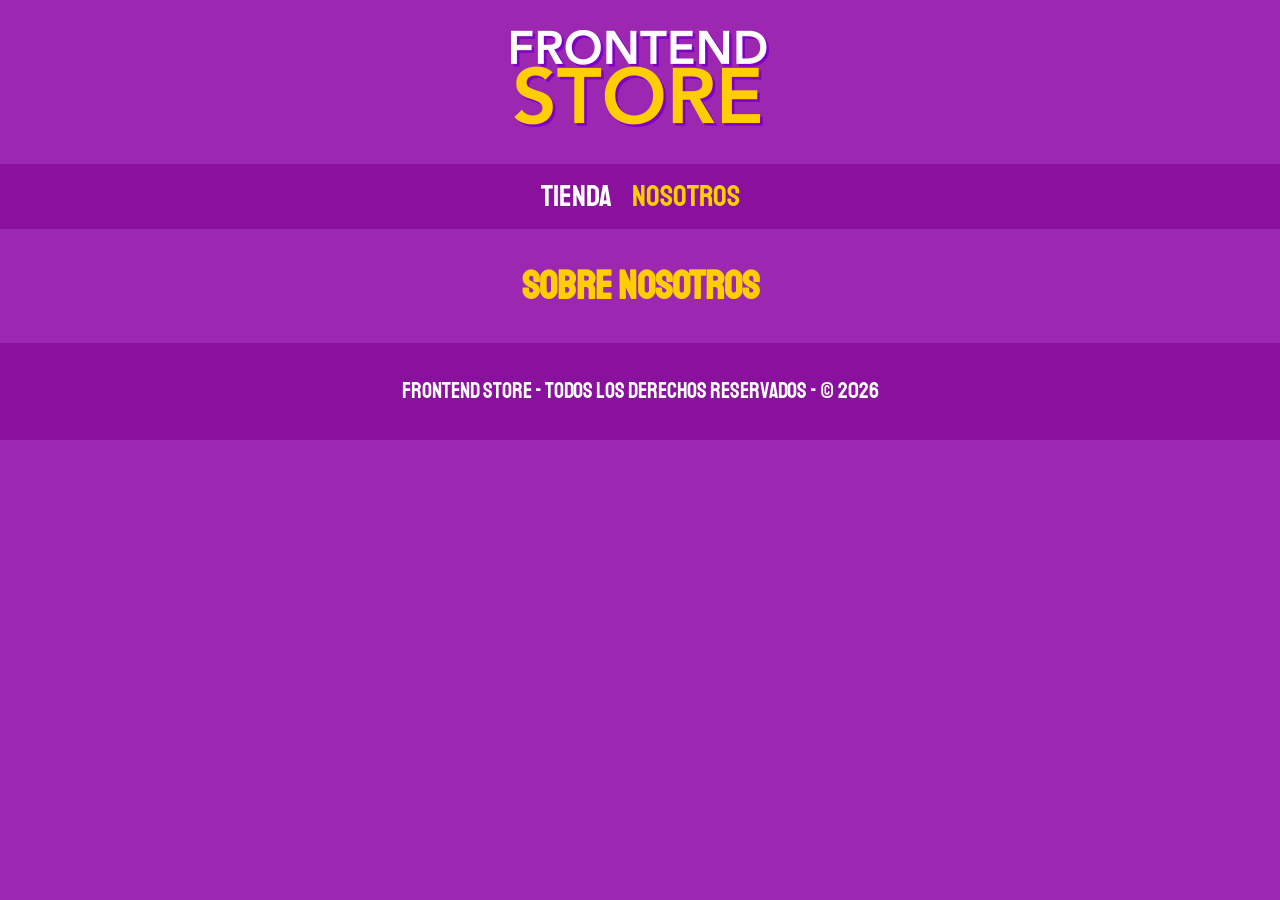
==== nosotros.html @ 23306e6d "Añadir resto de paginas" ====
<!DOCTYPE html>
<html lang="en">
<head>
    <meta charset="UTF-8">
    <meta name="viewport" content="width=device-width, initial-scale=1.0">
    <title>Frontend Store</title>

    <!-- *Normalize -->
     <link rel="stylesheet" href="./css/normalize.css">

    <!-- *Tipografia -->
    <link rel="preconnect" href="https://fonts.googleapis.com">
    <link rel="preconnect" href="https://fonts.gstatic.com" crossorigin>
    <link href="https://fonts.googleapis.com/css2?family=Staatliches&display=swap" rel="stylesheet">

    <!-- *Estilos -->
     <link rel="stylesheet" href="./css/styles.css">
</head>
<body>
    <header class="header">
        <a href="/index.html">
            <img class="header_logo" src="./img/logo.png" alt="Logo del sitio">
        </a>
    </header>

    <nav class="navegacion">
        <a class="navegacion_enlace" href="./index.html">Tienda</a>
        <a class="navegacion_enlace navegacion_enlace-activo" href="./nosotros.html">Nosotros</a>
    </nav>

    <main class="contenedor">
        <h1>Sobre Nosotros</h1>
    </main>

    <footer class="footer">
        <p class="footer_text">Frontend Store - Todos los derechos reservados - &copy; <span id="year"></span></p>
    </footer>
</body>

<script>
    document.getElementById("year").innerHTML = new Date().getFullYear();
</script>
</html>
---- css/styles.css ----
:root {
    --fuente-principal: "Staatliches", sans-serif;

    --primario: #9c27b0;
    --primario-osc: #89119d;
    --secundario: #ffce00;
    --secundario-osc: #dfff02;
    --blando: #fff;
    --negro: #000;
}

/* *Globales */
html {
    box-sizing: border-box;
    font-size: 62.5%;
}

*, *:after, *:before {
    box-sizing: inherit;
}

body {
    background-color: var(--primario);
    font-size: 1.6rem;
    line-height: 1.5;
}

p {
    font-size: 1.8rem;
    font-family: Arial, Helvetica, sans-serif;
    color: var(--blando);
}

a {
    text-decoration: none;
}

img {
    max-width: 100%;
}

.contenedor {
    max-width: 120rem;
    margin: 0 auto;
}

h1, h2, h3 {
    text-align: center;
    color: var(--secundario);
    font-family: var(--fuente-principal);
}

h1 {
    font-size: 4rem;
}

h2 {
    font-size: 3.2rem;
}

h3 {
    font-size: 2.4rem;
}

/* *Header */
.header {
    display: flex;
    justify-content: center;
}

.header_logo {
    margin: 3rem 0;
}

/* *Footer */
.footer {
    background-color: var(--primario-osc);
    padding: 1rem 0;
    margin-top: 2rem;
}

.footer_text {
    text-align: center;
    font-family: var(--fuente-principal);
    font-size: 2.2rem;
}

/* *Navegacion */
.navegacion {
    background-color: var(--primario-osc);
    padding: 1rem 0;
    display: flex;
    justify-content: center;
    gap: 2rem;
}

.navegacion_enlace {
    font-family: var(--fuente-principal);
    color: var(--blando);
    font-size: 3rem;
}

.navegacion_enlace-activo,
.navegacion_enlace:hover {
    color: var(--secundario);
}
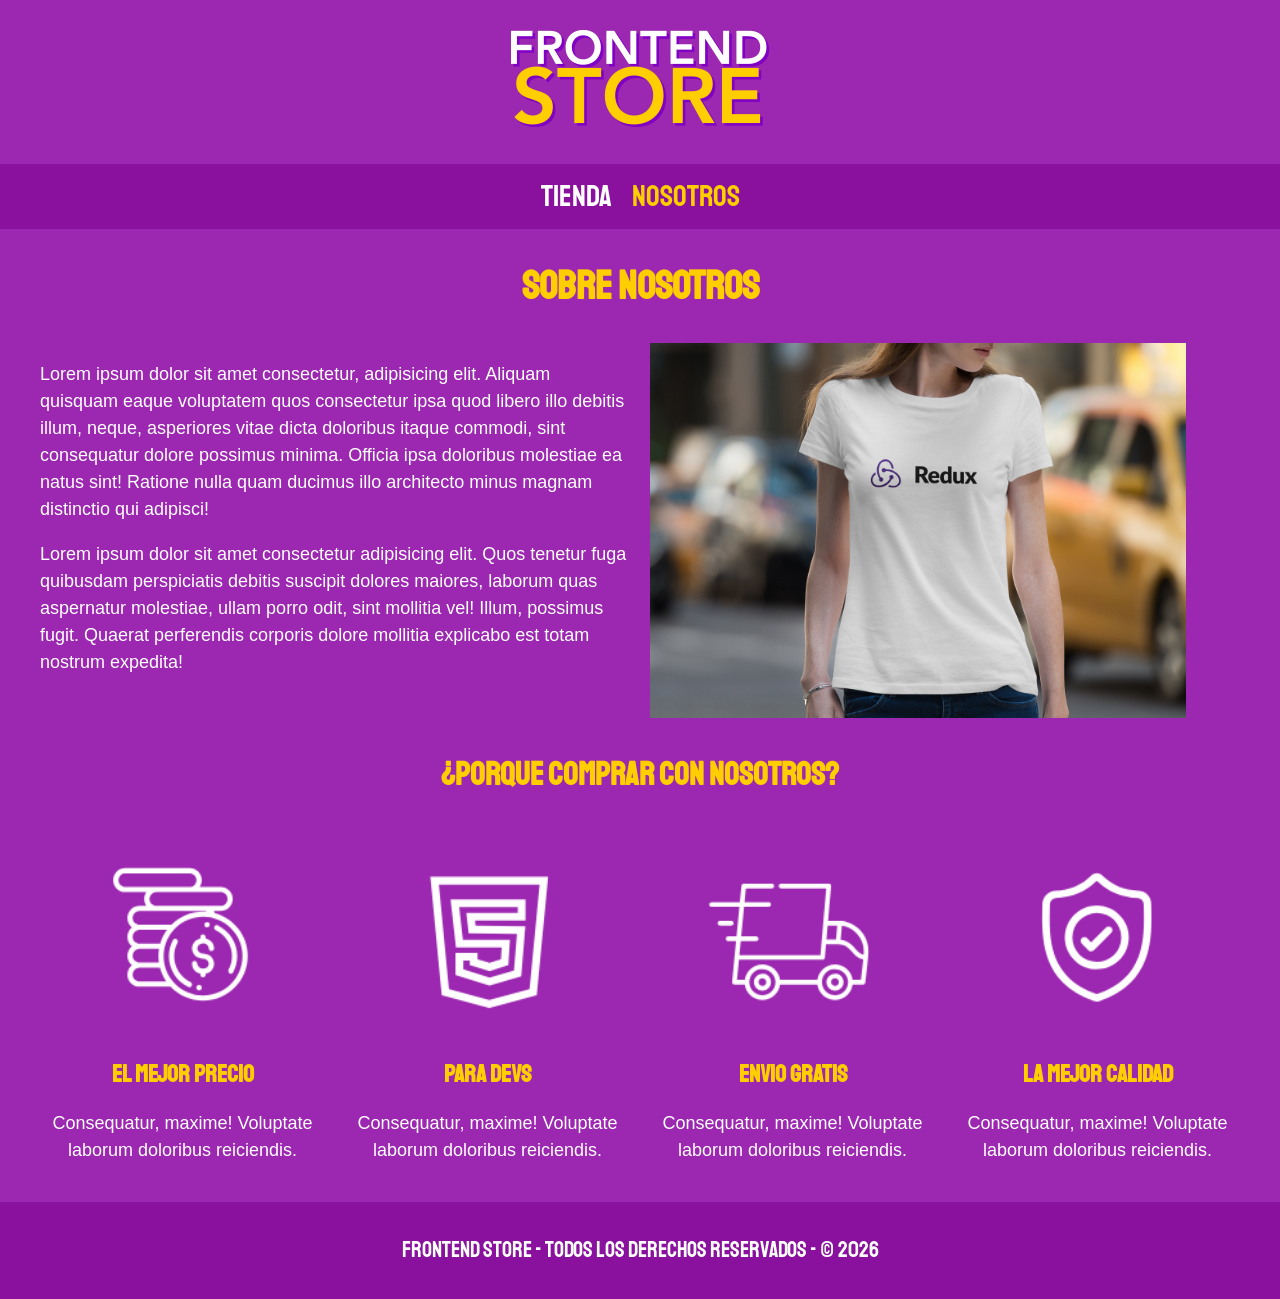
==== commit 5a4626a2: "Terminando la seccion de nosotros" ====
--- a/nosotros.html
+++ b/nosotros.html
@@ -30,7 +30,49 @@
 
     <main class="contenedor">
         <h1>Sobre Nosotros</h1>
+
+        <div class="nosotros">
+            <div class="nosotros_contenido">
+                <p>Lorem ipsum dolor sit amet consectetur, adipisicing elit. Aliquam quisquam eaque voluptatem quos consectetur ipsa quod libero illo debitis illum, neque, asperiores vitae dicta doloribus itaque commodi, sint consequatur dolore possimus minima. Officia ipsa doloribus molestiae ea natus sint! Ratione nulla quam ducimus illo architecto minus magnam distinctio qui adipisci!</p>
+
+                <p>Lorem ipsum dolor sit amet consectetur adipisicing elit. Quos tenetur fuga quibusdam perspiciatis debitis suscipit dolores maiores, laborum quas aspernatur molestiae, ullam porro odit, sint mollitia vel! Illum, possimus fugit. Quaerat perferendis corporis dolore mollitia explicabo est totam nostrum expedita!</p>
+            </div>
+
+            <div class="nosotros_img">
+                <img src="./img/nosotros.jpg" alt="Imagen nosotros">
+            </div>
+        </div>
     </main>
+
+    <section class="contenedor comprar">
+        <h2 class="comprar_titulo">¿Porque comprar con nosotros?</h2>
+
+        <div class="bloques">
+            <div class="bloque">
+                <img class="bloque_img" src="./img/icono_1.png" alt="porque comprar">
+                <h3 class="bloque_titulo">El mejor precio</h3>
+                <p>Consequatur, maxime! Voluptate laborum doloribus reiciendis.</p>
+            </div>
+
+            <div class="bloque">
+                <img class="bloque_img" src="./img/icono_2.png" alt="porque comprar">
+                <h3 class="bloque_titulo">Para Devs</h3>
+                <p>Consequatur, maxime! Voluptate laborum doloribus reiciendis.</p>
+            </div>
+
+            <div class="bloque">
+                <img class="bloque_img" src="./img/icono_3.png" alt="porque comprar">
+                <h3 class="bloque_titulo">Envio gratis</h3>
+                <p>Consequatur, maxime! Voluptate laborum doloribus reiciendis.</p>
+            </div>
+
+            <div class="bloque">
+                <img class="bloque_img" src="./img/icono_4.png" alt="porque comprar">
+                <h3 class="bloque_titulo">La mejor calidad</h3>
+                <p>Consequatur, maxime! Voluptate laborum doloribus reiciendis.</p>
+            </div>
+        </div>
+    </section>
 
     <footer class="footer">
         <p class="footer_text">Frontend Store - Todos los derechos reservados - &copy; <span id="year"></span></p>
--- a/css/styles.css
+++ b/css/styles.css
@@ -60,6 +60,18 @@
 
 h3 {
     font-size: 2.4rem;
+}
+
+.gird {
+    display: grid;
+    grid-template-columns: repeat(2, 1fr);
+    gap: 2rem;
+}
+
+@media (min-width: 768px) {
+    .gird {
+        grid-template-columns: repeat(3, 1fr);
+    }
 }
 
 /* *Header */
@@ -103,4 +115,105 @@
 .navegacion_enlace-activo,
 .navegacion_enlace:hover {
     color: var(--secundario);
+}
+
+/* *Productos */
+.producto {
+    background-color: var(--primario-osc);
+    padding: 1rem;
+}
+
+.producto_img {
+    width: 100%;
+}
+
+.producto_nombre {
+    font-size: 4rem;
+}
+
+.producto_precio {
+    font-size: 2.8rem;
+    color: var(--secundario);
+}
+
+.producto_nombre,
+.producto_precio {
+    font-family: var(--fuente-principal);
+    margin: 1rem 0;
+    text-align: center;
+    line-height: 1.2;
+}
+
+/* *Graficos */
+.grafico {
+    min-height: 30rem;
+    background-repeat: no-repeat;
+    background-size: cover;
+    grid-column: 1 / 3;
+}
+
+.grafico-camisas {
+    grid-row: 2 / 3;
+    background-image: url(../img/grafico1.jpg);
+}
+
+.grafico-node {
+    grid-row: 8 / 9;
+    background-image: url(../img/grafico2.jpg);
+}
+
+@media (min-width: 768px) {
+    .grafico-node {
+        grid-row: 5 / 6;
+        grid-column: 2 / 4;
+    }
+}
+
+/* *Nosotros */
+.nosotros {
+    display: grid;
+    grid-template-rows: repeat(2, auto);
+}
+
+@media (min-width: 768px) {
+    .nosotros {
+        grid-template-columns: repeat(2, 1fr);
+        column-gap: 2rem;
+    }
+}
+
+.nosotros_img {
+    grid-row: 1 / 2;
+    width: 100%;
+}
+
+@media (min-width: 768px) {
+    .nosotros_img {
+        grid-column: 2 / 3;
+    }
+}
+
+/* *Bloques */
+.bloques {
+    display: grid;
+    grid-template-columns: repeat(2, 1fr);
+    gap: 2rem;
+}
+
+@media (min-width: 768px) {
+    .bloques {
+        grid-template-columns: repeat(4, 1fr);
+    }
+}
+
+.bloque {
+    text-align: center;
+}
+
+.bloque_img {
+    width: 100%;
+}
+
+.bloque_titulo {
+    margin: 0;
 }
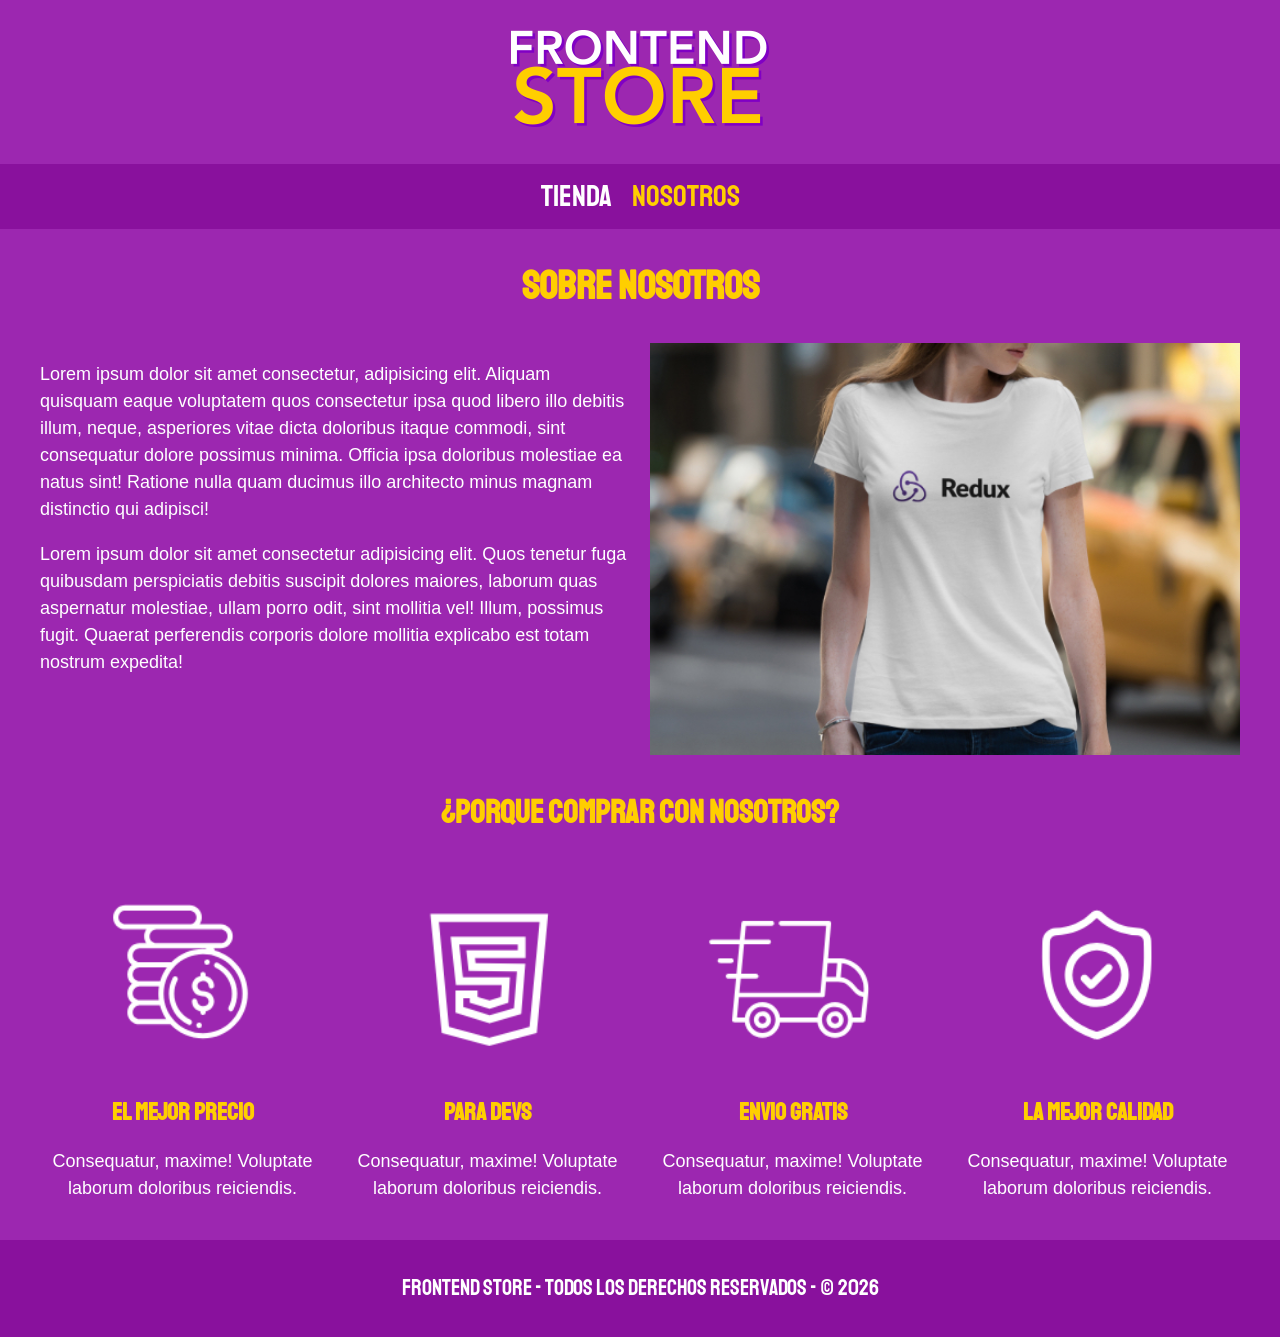
==== commit 40c3848f: "Prueba 1 de enrutamiento" ====
--- a/nosotros.html
+++ b/nosotros.html
@@ -18,14 +18,14 @@
 </head>
 <body>
     <header class="header">
-        <a href="/index.html">
+        <a href="/index">
             <img class="header_logo" src="./img/logo.png" alt="Logo del sitio">
         </a>
     </header>
 
     <nav class="navegacion">
-        <a class="navegacion_enlace" href="./index.html">Tienda</a>
-        <a class="navegacion_enlace navegacion_enlace-activo" href="./nosotros.html">Nosotros</a>
+        <a class="navegacion_enlace" href="/index">Tienda</a>
+        <a class="navegacion_enlace navegacion_enlace-activo" href="/nosotros">Nosotros</a>
     </nav>
 
     <main class="contenedor">
--- a/css/styles.css
+++ b/css/styles.css
@@ -4,7 +4,7 @@
     --primario: #9c27b0;
     --primario-osc: #89119d;
     --secundario: #ffce00;
-    --secundario-osc: #dfff02;
+    --secundario-osc: #bf9c13;
     --blando: #fff;
     --negro: #000;
 }
@@ -36,7 +36,7 @@
 }
 
 img {
-    max-width: 100%;
+    width: 100%;
 }
 
 .contenedor {
@@ -123,10 +123,6 @@
     padding: 1rem;
 }
 
-.producto_img {
-    width: 100%;
-}
-
 .producto_nombre {
     font-size: 4rem;
 }
@@ -184,7 +180,6 @@
 
 .nosotros_img {
     grid-row: 1 / 2;
-    width: 100%;
 }
 
 @media (min-width: 768px) {
@@ -210,10 +205,47 @@
     text-align: center;
 }
 
-.bloque_img {
-    width: 100%;
-}
-
 .bloque_titulo {
     margin: 0;
+}
+
+/* *Pagina del producto */
+@media (min-width: 768px) {
+    .camisa {
+        display: grid;
+        grid-template-columns: repeat(2, 1fr);
+        gap: 2rem;
+    }
+}
+
+/* *Formulario */
+.formulario {
+    display: grid;
+    grid-template-columns: repeat(2, 1fr);
+    gap: 2rem;
+}
+
+.formulario_campo {
+    border: 1rem solid var(--primario-osc);
+    background-color: transparent;
+    color: var(--blando);
+    font-size: 2rem;
+    font-family: Arial, Helvetica, sans-serif;
+    padding: 1rem;
+    appearance: none;
+}
+
+.formulario_submit {
+    background-color: var(--secundario);
+    border: none;
+    font-size: 2rem;
+    font-family: var(--fuente-principal);
+    padding: 2rem;
+    transition: background-color .9s ease;
+    grid-column: 1 / 3;
+}
+
+.formulario_submit:hover {
+    background-color: var(--secundario-osc);
+    cursor: pointer;
 }
